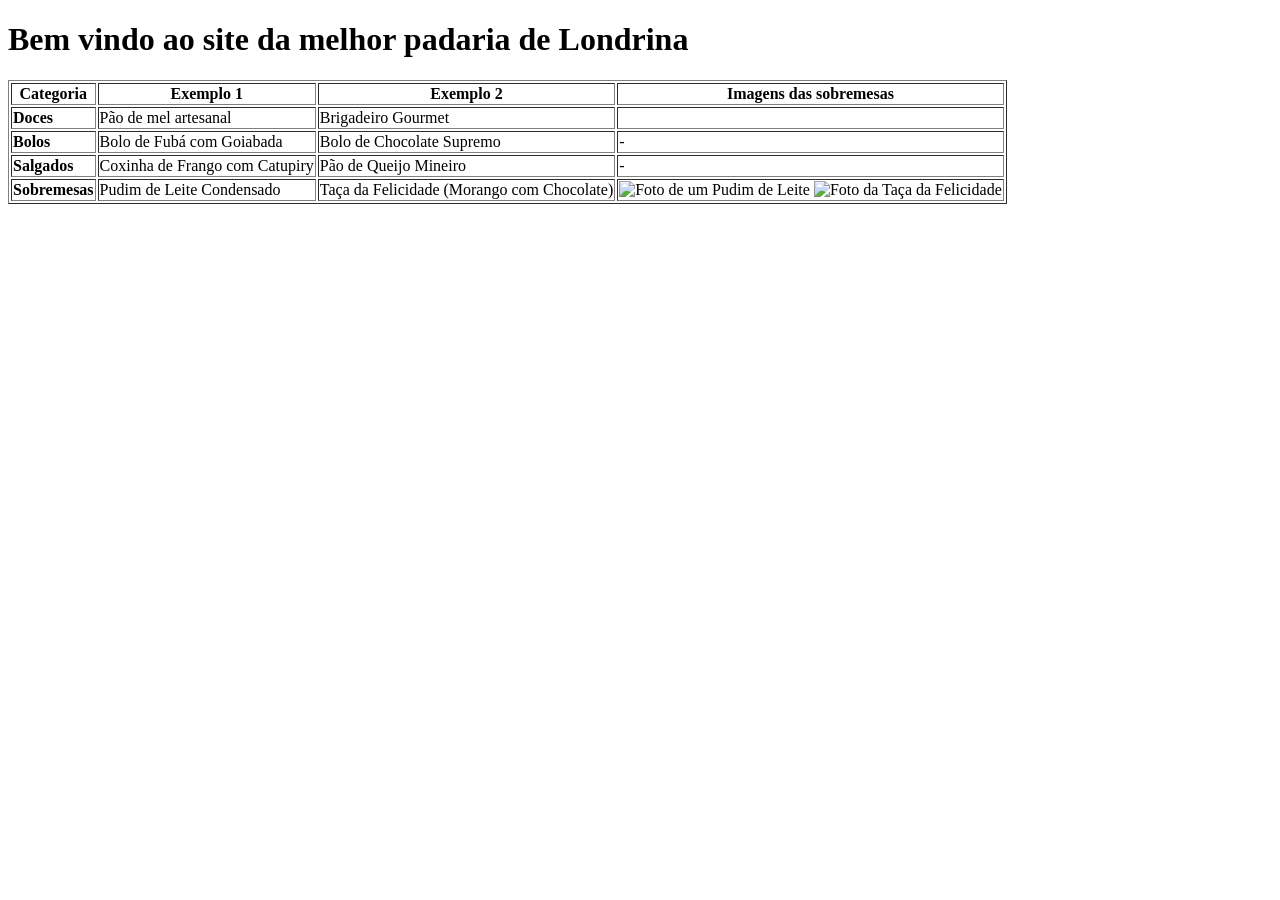
==== index.html @ 1823c257 "ok" ====
<!DOCTYPE html>
<html lang="pt-BR">
    <head>
        <meta charset="UTF-8">
        <title>Padaria em Londrina</title>
    </head>
<body>

    <h1>Bem vindo ao site da melhor padaria de Londrina</h1>
    
<table border="1">
    <thead>
        <tr>
            <th>Categoria</th>
            <th>Exemplo 1</th>
            <th>Exemplo 2</th>
            <th>Imagens das sobremesas</th>
        </tr>
    </thead>
    <tbody>
        <tr>
            <td><strong>Doces</strong></td>
            <td>Pão de mel artesanal</td>
            <td>Brigadeiro Gourmet</td>
            <td></td>
        </tr>
        <tr>
            <td><strong>Bolos</strong></td>
            <td>Bolo de Fubá com Goiabada</td>
            <td>Bolo de Chocolate Supremo</td>
            <td>-</td>
        </tr>
        <tr>
            <td><strong>Salgados</strong></td>
            <td>Coxinha de Frango com Catupiry</td>
            <td>Pão de Queijo Mineiro</td>
            <td>-</td>
        </tr>
        <tr>
             <td><strong>Sobremesas</strong></td>
             <td>Pudim de Leite Condensado</td>
             <td>Taça da Felicidade (Morango com Chocolate)</td>
             <td>
                 <img scr="caminho-da-imagem-pudim.jpg" alt="Foto de um Pudim de Leite" width="100">
                 <img scr="caminho-da-imagem-taca.jpg" alt="Foto da Taça da Felicidade" width="100">
            </td>
        </tr>
    </tbody>
 </table>

 </body>
 </html>
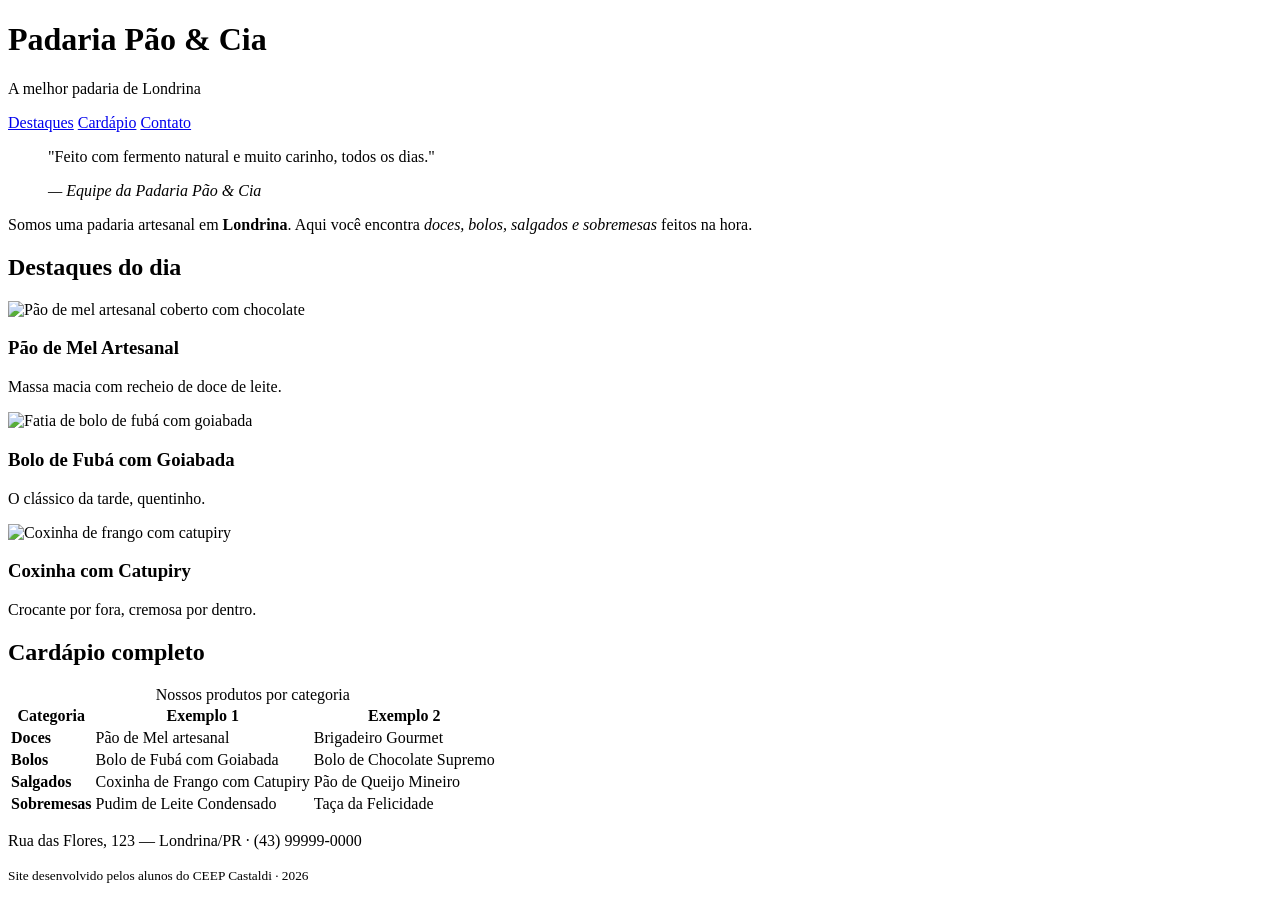
==== commit 998a0f82: "ok" ====
--- a/index.html
+++ b/index.html
@@ -1,52 +1,103 @@
 <!DOCTYPE html>
 <html lang="pt-BR">
-    <head>
-        <meta charset="UTF-8">
-        <title>Padaria em Londrina</title>
-    </head>
+<head>
+    <meta charset="UTF-8">
+    <meta name="viewport" content="width=device-width, initial-scale=1.0">
+    <title>Padaria em Londrina</title>
+    <link rel="stylesheet" href="style.css">
+</head>
 <body>
 
-    <h1>Bem vindo ao site da melhor padaria de Londrina</h1>
-    
-<table border="1">
-    <thead>
-        <tr>
-            <th>Categoria</th>
-            <th>Exemplo 1</th>
-            <th>Exemplo 2</th>
-            <th>Imagens das sobremesas</th>
-        </tr>
-    </thead>
-    <tbody>
-        <tr>
-            <td><strong>Doces</strong></td>
-            <td>Pão de mel artesanal</td>
-            <td>Brigadeiro Gourmet</td>
-            <td></td>
-        </tr>
-        <tr>
-            <td><strong>Bolos</strong></td>
-            <td>Bolo de Fubá com Goiabada</td>
-            <td>Bolo de Chocolate Supremo</td>
-            <td>-</td>
-        </tr>
-        <tr>
-            <td><strong>Salgados</strong></td>
-            <td>Coxinha de Frango com Catupiry</td>
-            <td>Pão de Queijo Mineiro</td>
-            <td>-</td>
-        </tr>
-        <tr>
-             <td><strong>Sobremesas</strong></td>
-             <td>Pudim de Leite Condensado</td>
-             <td>Taça da Felicidade (Morango com Chocolate)</td>
-             <td>
-                 <img scr="caminho-da-imagem-pudim.jpg" alt="Foto de um Pudim de Leite" width="100">
-                 <img scr="caminho-da-imagem-taca.jpg" alt="Foto da Taça da Felicidade" width="100">
-            </td>
-        </tr>
-    </tbody>
- </table>
+    <!-- CABEÇALHO: identidade + menu de navegação -->
+    <header class="cabecalho">
+        <h1>Padaria Pão &amp; Cia</h1>
+        <p class="subtitulo">A melhor padaria de Londrina</p>
+        <nav class="menu">
+            <a href="#destaques">Destaques</a>
+            <a href="#cardapio">Cardápio</a>
+            <a href="#contato">Contato</a>
+        </nav>
+    </header>
 
- </body>
- </html>+    <main>
+
+        <!-- APRESENTAÇÃO: tags de autoria (blockquote, cite, strong, em) -->
+        <section class="intro">
+            <blockquote>
+                <p>"Feito com fermento natural e muito carinho, todos os dias."</p>
+                <cite>— Equipe da Padaria Pão &amp; Cia</cite>
+            </blockquote>
+            <p>Somos uma padaria artesanal em <strong>Londrina</strong>. Aqui você encontra
+               <em>doces, bolos, salgados e sobremesas</em> feitos na hora.</p>
+        </section>
+
+        <!-- DESTAQUES: cards em Flexbox -->
+        <section id="destaques" class="destaques">
+            <h2>Destaques do dia</h2>
+            <div class="cards">
+                <article class="card">
+                    <!-- Troque a URL abaixo pelo caminho da sua foto: src="img/pao-de-mel.jpg" -->
+                    <img src="https://placehold.co/300x200?text=Pao+de+Mel" alt="Pão de mel artesanal coberto com chocolate">
+                    <h3>Pão de Mel Artesanal</h3>
+                    <p>Massa macia com recheio de doce de leite.</p>
+                </article>
+                <article class="card">
+                    <img src="https://placehold.co/300x200?text=Bolo+de+Fuba" alt="Fatia de bolo de fubá com goiabada">
+                    <h3>Bolo de Fubá com Goiabada</h3>
+                    <p>O clássico da tarde, quentinho.</p>
+                </article>
+                <article class="card">
+                    <img src="https://placehold.co/300x200?text=Coxinha" alt="Coxinha de frango com catupiry">
+                    <h3>Coxinha com Catupiry</h3>
+                    <p>Crocante por fora, cremosa por dentro.</p>
+                </article>
+            </div>
+        </section>
+
+        <!-- CARDÁPIO: a tabela original, agora semântica e estilizada -->
+        <section id="cardapio" class="cardapio">
+            <h2>Cardápio completo</h2>
+            <table class="tabela-cardapio">
+                <caption>Nossos produtos por categoria</caption>
+                <thead>
+                    <tr>
+                        <th scope="col">Categoria</th>
+                        <th scope="col">Exemplo 1</th>
+                        <th scope="col">Exemplo 2</th>
+                    </tr>
+                </thead>
+                <tbody>
+                    <tr>
+                        <td><strong>Doces</strong></td>
+                        <td>Pão de Mel artesanal</td>
+                        <td>Brigadeiro Gourmet</td>
+                    </tr>
+                    <tr>
+                        <td><strong>Bolos</strong></td>
+                        <td>Bolo de Fubá com Goiabada</td>
+                        <td>Bolo de Chocolate Supremo</td>
+                    </tr>
+                    <tr>
+                        <td><strong>Salgados</strong></td>
+                        <td>Coxinha de Frango com Catupiry</td>
+                        <td>Pão de Queijo Mineiro</td>
+                    </tr>
+                    <tr>
+                        <td><strong>Sobremesas</strong></td>
+                        <td>Pudim de Leite Condensado</td>
+                        <td>Taça da Felicidade</td>
+                    </tr>
+                </tbody>
+            </table>
+        </section>
+
+    </main>
+
+    <!-- RODAPÉ -->
+    <footer id="contato" class="rodape">
+        <p>Rua das Flores, 123 — Londrina/PR · (43) 99999-0000</p>
+        <p><small>Site desenvolvido pelos alunos do CEEP Castaldi · 2026</small></p>
+    </footer>
+
+</body>
+</html>
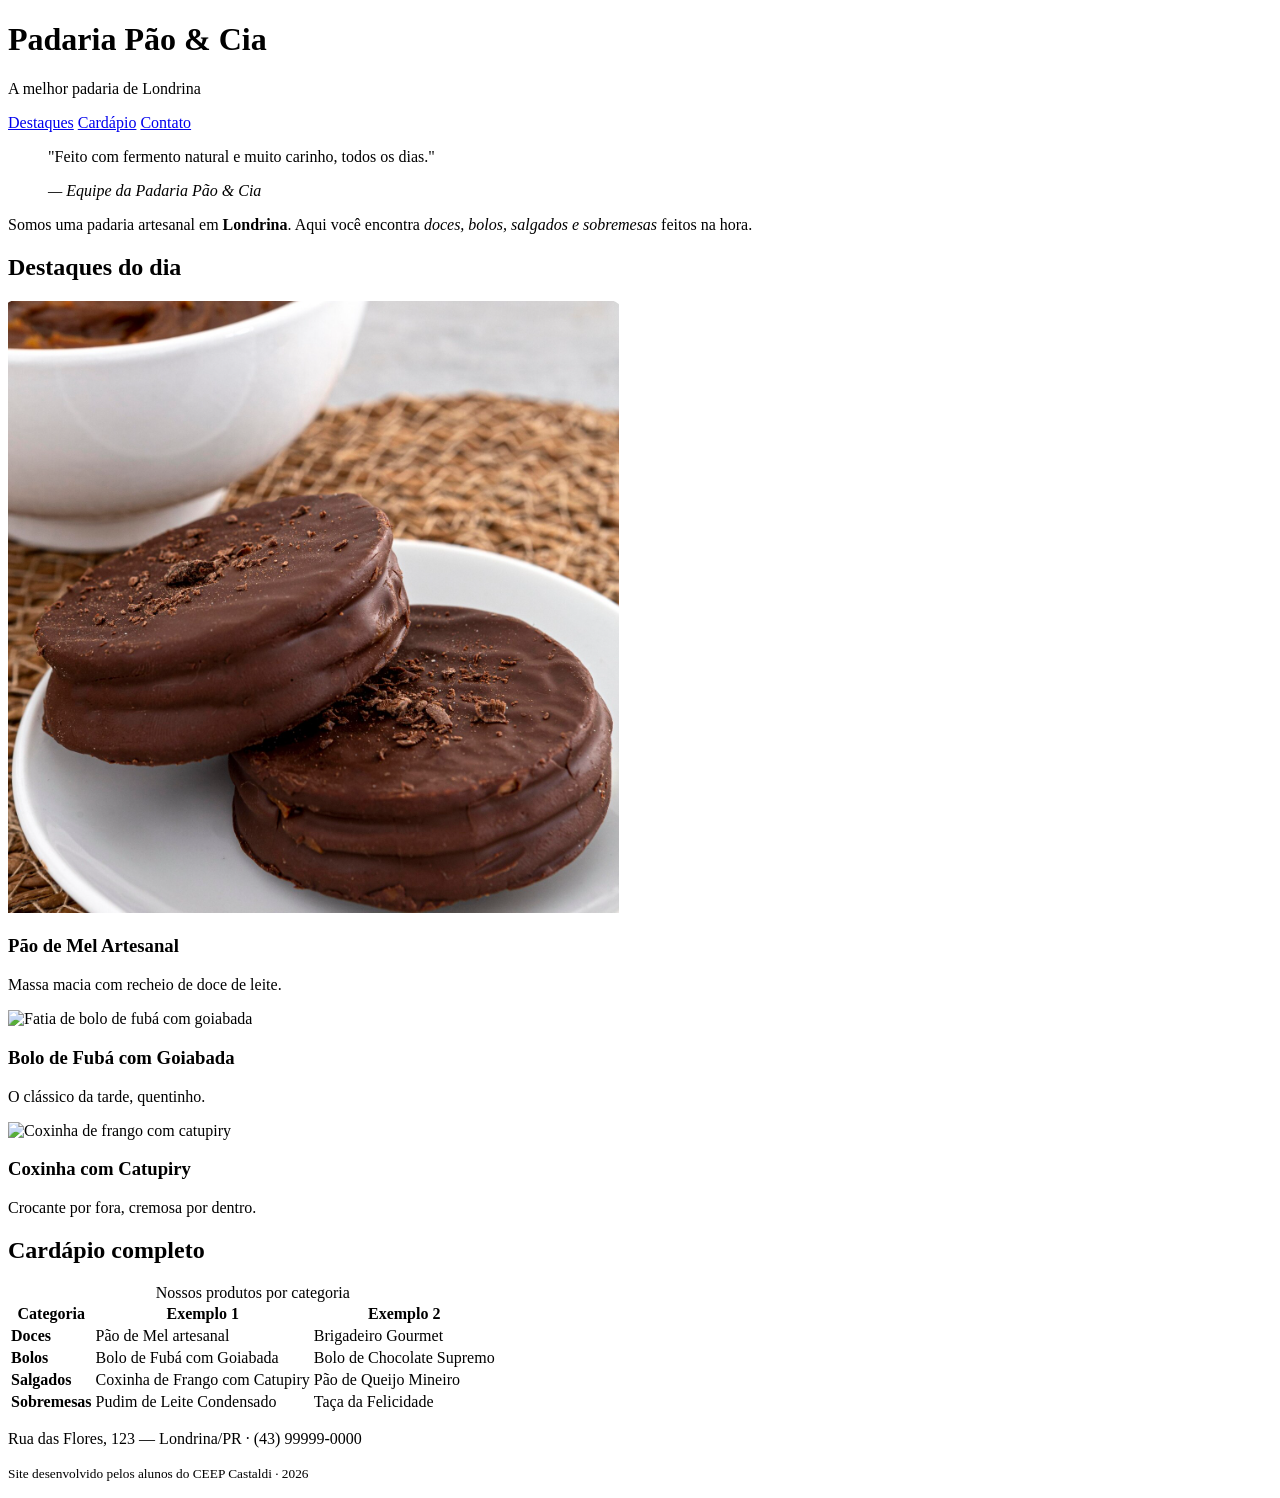
==== commit 7b7605a4: "ok" ====
--- a/index.html
+++ b/index.html
@@ -37,7 +37,7 @@
             <div class="cards">
                 <article class="card">
                     <!-- Troque a URL abaixo pelo caminho da sua foto: src="img/pao-de-mel.jpg" -->
-                    <img src="https://placehold.co/300x200?text=Pao+de+Mel" alt="Pão de mel artesanal coberto com chocolate">
+                    <img src="Captura de tela_2026-08-06_09-33-58.png" alt="Pão de mel artesanal coberto com chocolate">
                     <h3>Pão de Mel Artesanal</h3>
                     <p>Massa macia com recheio de doce de leite.</p>
                 </article>
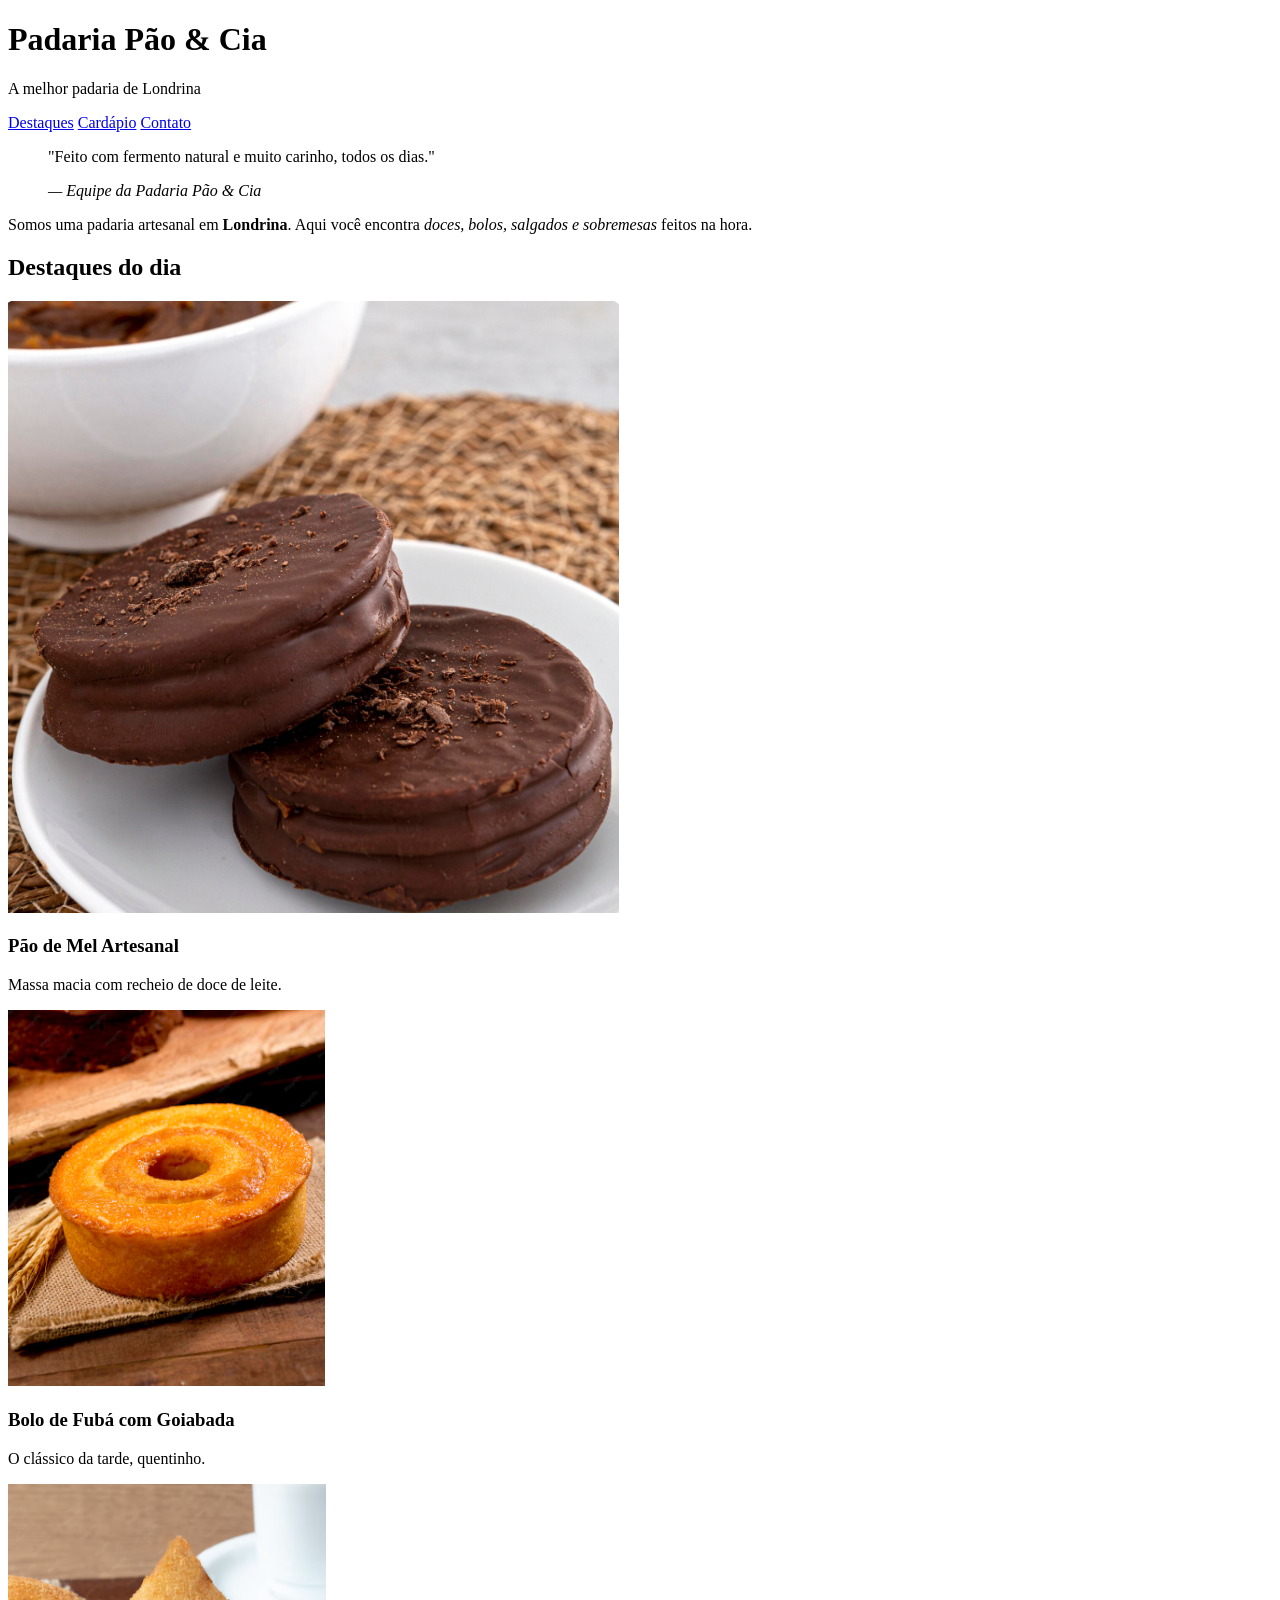
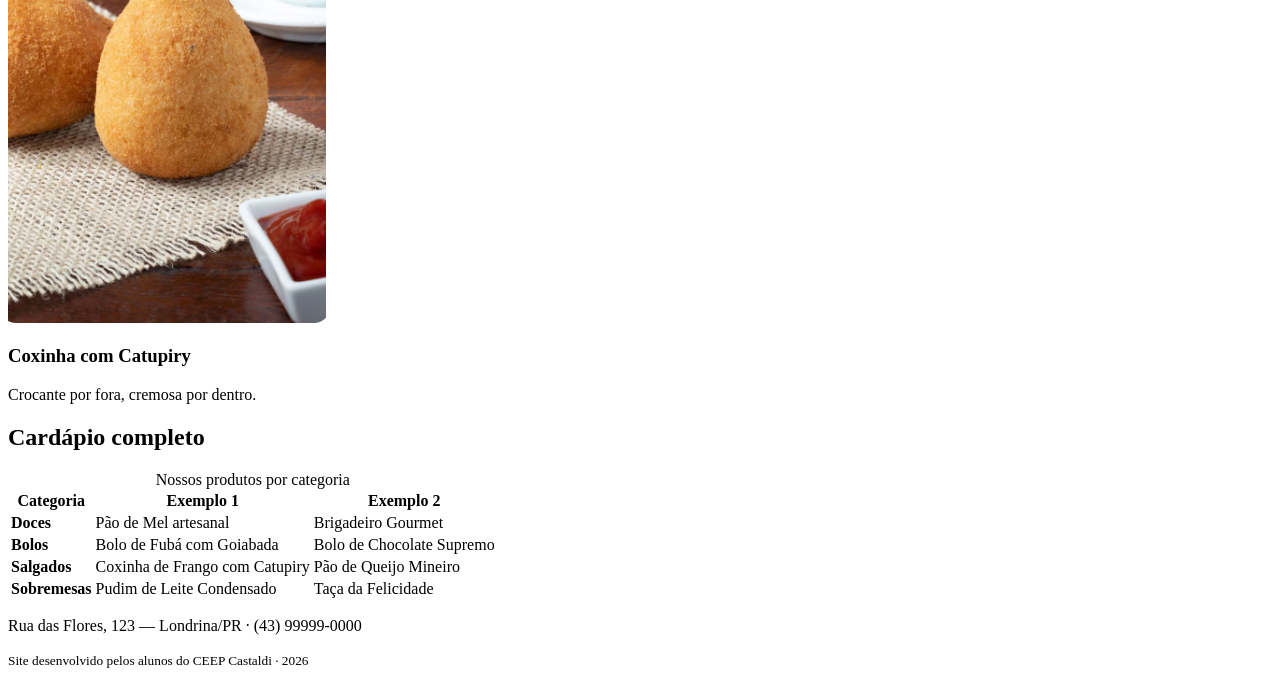
==== commit d6a860e2: "ok" ====
--- a/index.html
+++ b/index.html
@@ -42,12 +42,12 @@
                     <p>Massa macia com recheio de doce de leite.</p>
                 </article>
                 <article class="card">
-                    <img src="https://placehold.co/300x200?text=Bolo+de+Fuba" alt="Fatia de bolo de fubá com goiabada">
+                    <img src="Captura de tela_2026-08-27_09-15-46.png" alt="Fatia de bolo de fubá com goiabada">
                     <h3>Bolo de Fubá com Goiabada</h3>
                     <p>O clássico da tarde, quentinho.</p>
                 </article>
                 <article class="card">
-                    <img src="https://placehold.co/300x200?text=Coxinha" alt="Coxinha de frango com catupiry">
+                    <img src="Captura de tela_2026-08-27_09-16-32.png" alt="Coxinha de frango com catupiry">
                     <h3>Coxinha com Catupiry</h3>
                     <p>Crocante por fora, cremosa por dentro.</p>
                 </article>
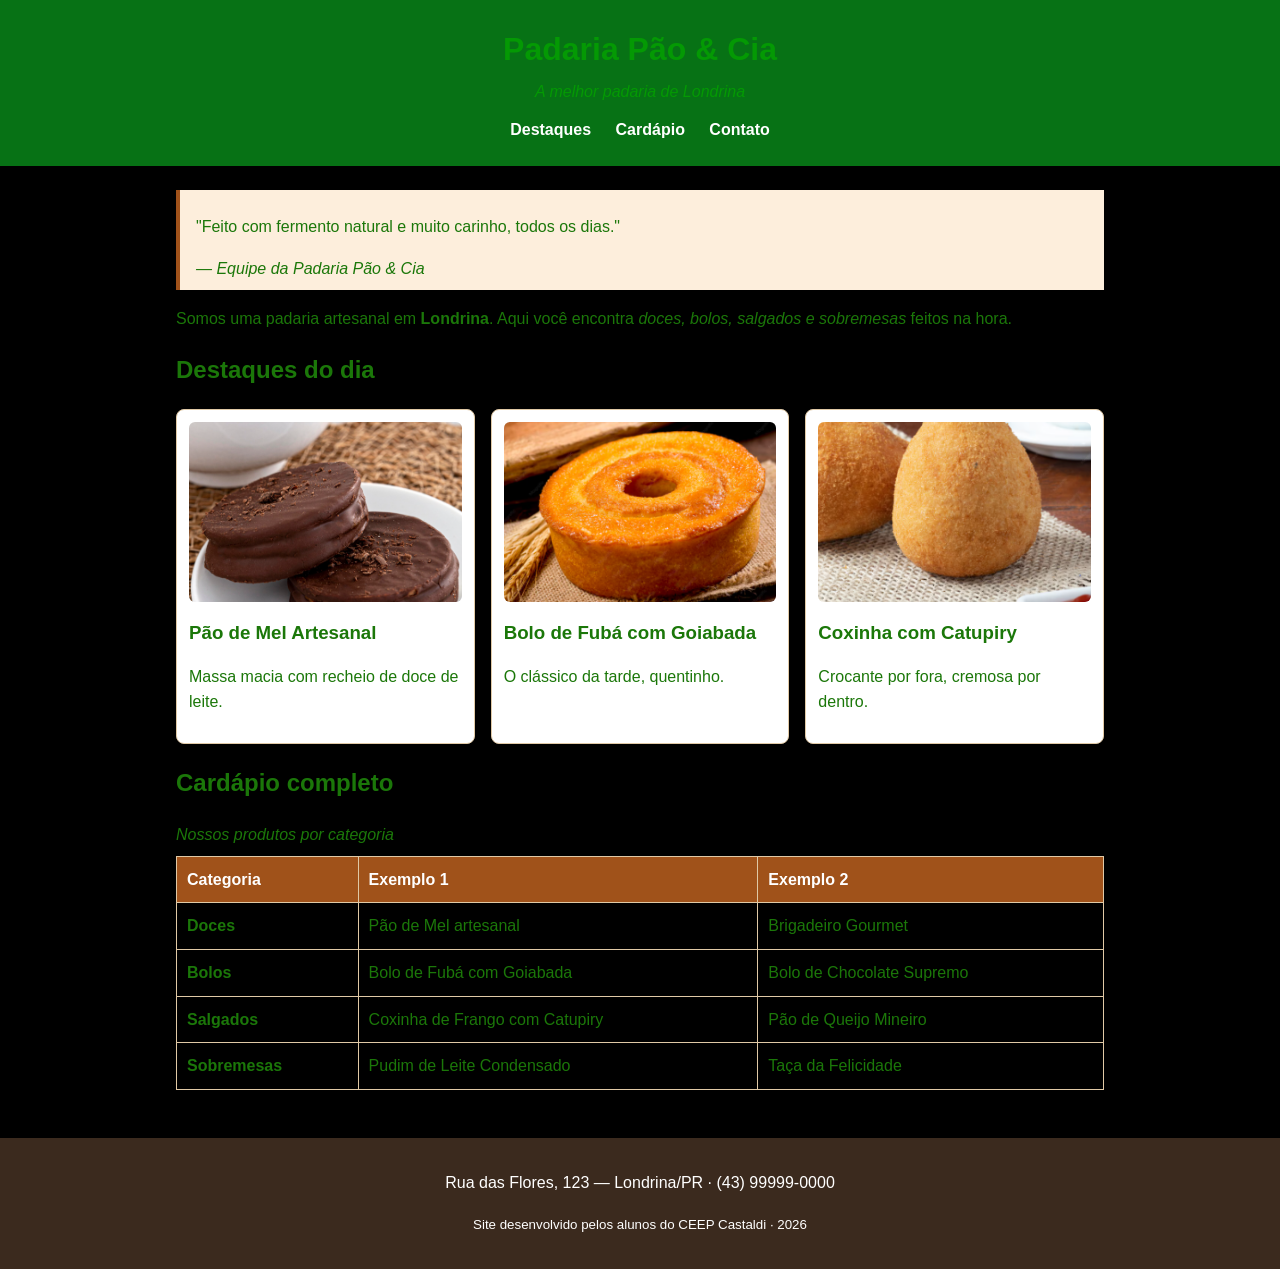
==== commit a4ccec74: "ok" ====
--- a/index.html
+++ b/index.html
@@ -14,7 +14,7 @@
         <p class="subtitulo">A melhor padaria de Londrina</p>
         <nav class="menu">
             <a href="#destaques">Destaques</a>
-            <a href="#cardapio">Cardápio</a>
+            <a href="cardapio.htpml">Cardápio</a>
             <a href="#contato">Contato</a>
         </nav>
     </header>
--- a/style.css
+++ b/style.css
@@ -0,0 +1,119 @@
+/* =========================================================
+   PADARIA PÃO & CIA — CSS do Encontro 1
+   Paleta com contraste aprovado no padrão WCAG AA
+   ========================================================= */
+
+/* box-sizing: a largura já inclui padding e borda (Box Model) */
+* {
+    box-sizing: border-box;
+}
+
+body {
+    font-family: Arial, Helvetica, sans-serif;
+    line-height: 1.6;
+    margin: 0;
+    color: #1b7709;             /* marrom escuro (texto) */
+    background-color: #000000;  /* creme (fundo) */
+}
+
+/* ===== Cabeçalho ===== */
+.cabecalho {
+    background-color: #077215;  /* âmbar escuro — texto branco tem contraste AA */
+    color: #049904;
+    text-align: center;
+    padding: 24px 16px;
+}
+
+.cabecalho h1 {
+    margin: 0;
+}
+
+.subtitulo {
+    margin: 4px 0 12px;
+    font-style: italic;
+}
+
+.menu a {
+    color: #FFFFFF;
+    text-decoration: none;
+    margin: 0 10px;
+    font-weight: bold;
+}
+
+.menu a:hover {
+    text-decoration: underline;
+}
+
+/* ===== Área central ===== */
+main {
+    max-width: 960px;
+    margin: 0 auto;    /* centraliza a página */
+    padding: 24px 16px;
+}
+
+blockquote {
+    border-left: 4px solid #A0521A;
+    margin: 0 0 16px;
+    padding: 8px 16px;
+    background-color: #FDEEDC;
+}
+
+/* ===== Cards de destaque (Flexbox) ===== */
+.cards {
+    display: flex;         /* coloca os cards lado a lado */
+    flex-wrap: wrap;       /* quebra a linha em telas menores */
+    gap: 16px;             /* espaço entre os cards */
+}
+
+.card {
+    flex: 1 1 250px;       /* cresce, encolhe, largura base 250px */
+    border: 1px solid #E0C9A6;
+    border-radius: 8px;
+    padding: 12px;
+    background-color: #FFFFFF;
+}
+
+.card img {
+    width: 100%;
+    height: 180px;
+    object-fit: cover;     /* recorta a imagem sem deformar */
+    border-radius: 6px;
+}
+
+.card h3 {
+    margin: 8px 0 4px;
+}
+
+/* ===== Tabela do cardápio ===== */
+.tabela-cardapio {
+    width: 100%;
+    border-collapse: collapse;   /* junta as bordas das células */
+    margin-top: 8px;
+}
+
+.tabela-cardapio caption {
+    text-align: left;
+    font-style: italic;
+    margin-bottom: 8px;
+}
+
+.tabela-cardapio th,
+.tabela-cardapio td {
+    border: 1px solid #E0C9A6;
+    padding: 10px;
+    text-align: left;
+}
+
+.tabela-cardapio thead {
+    background-color: #A0521A;
+    color: #FFFFFF;
+}
+
+/* ===== Rodapé ===== */
+.rodape {
+    background-color: #3B2A1E;
+    color: #FFFFFF;
+    text-align: center;
+    padding: 16px;
+    margin-top: 24px;
+}
